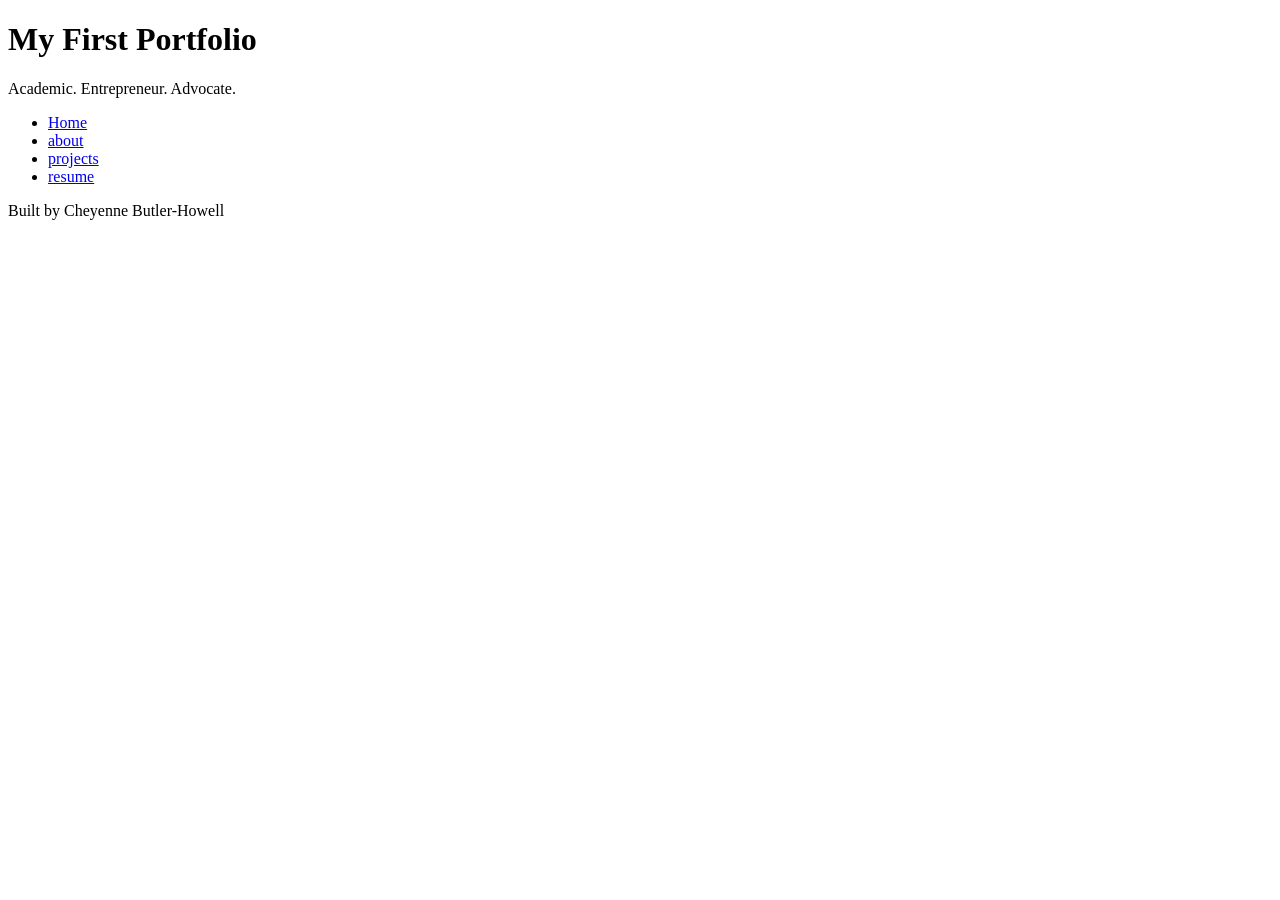
==== index.html @ c949973a "html basis all the content necessary for the code-along" ====
<!DOCTYPE html>
<html lang="en">
<head>
    <meta charset="UTF-8">
    <meta name="viewport" content="width=device-width, initial-scale=1.0">
    <title>My First Portfolio</title>
</head>
<body>
    <header>
        <h1>My First Portfolio</h1>
        <p>Academic. Entrepreneur. Advocate.</p>
    </header>
    <nav>
        <ul>
            <li><a href="index.html">Home</a></li>
            <li><a href="about.html">about</a></li>
            <li><a href="projects.html">projects</a></li>
            <li><a href="resume.html">resume</a></li>
        </ul>
    </nav>
    <main>

    </main>
    <footer>
        <p>Built by Cheyenne Butler-Howell</p>
    </footer>
</body>
</html>
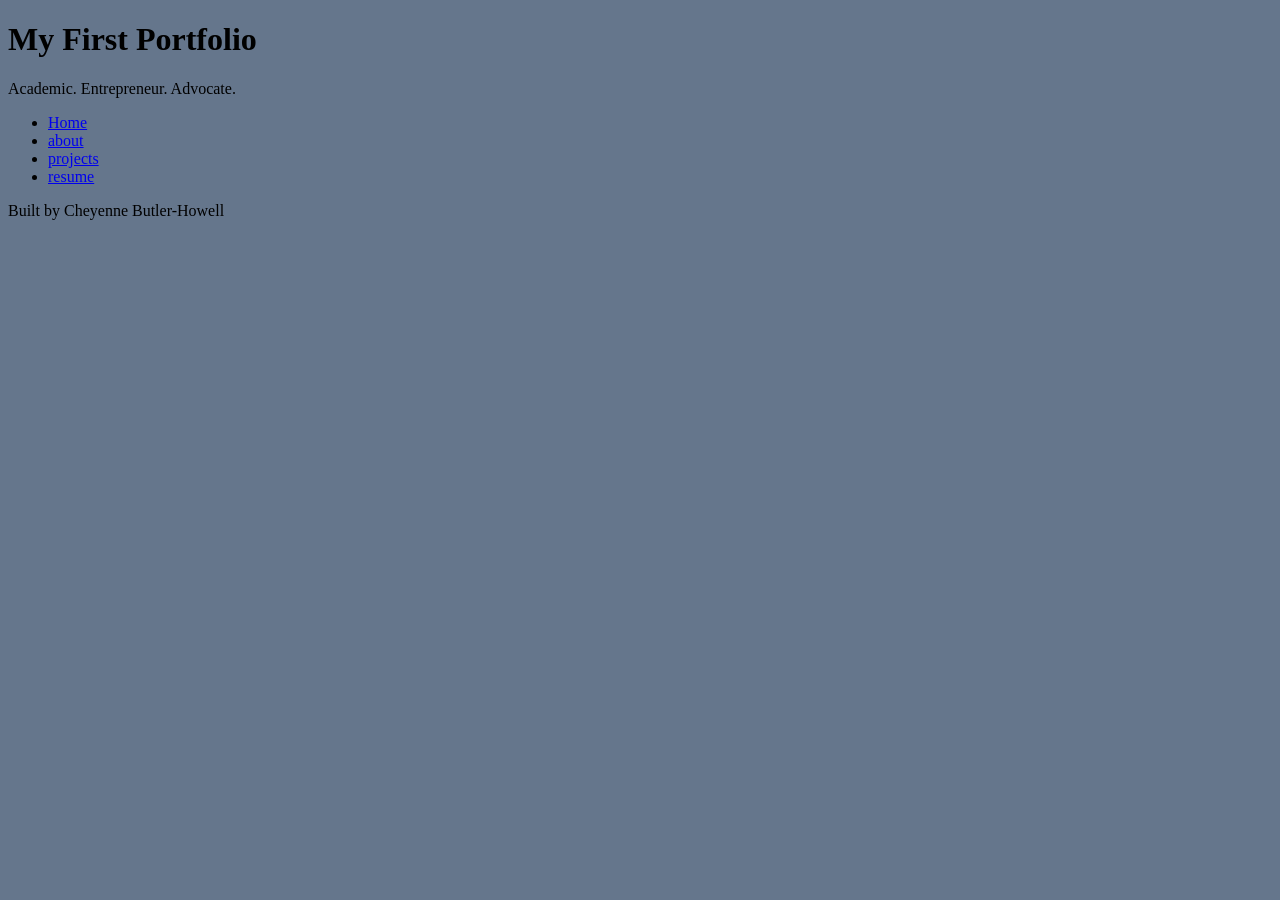
==== commit f0d2f9e0: "Completed Code-Along" ====
--- a/index.html
+++ b/index.html
@@ -3,6 +3,7 @@
 <head>
     <meta charset="UTF-8">
     <meta name="viewport" content="width=device-width, initial-scale=1.0">
+    <link rel="stylesheet" href="styles.css">
     <title>My First Portfolio</title>
 </head>
 <body>
--- a/styles.css
+++ b/styles.css
@@ -0,0 +1,13 @@
+/* CSS by Cheyenne Butler-Howell */
+/* Color Palette
+deep black= #05080D
+slate blue= #65768C
+steel blue= #263640
+burnt orange= #BF5B04
+earth= #733917
+*/
+
+/* GLOBAL (base) MOBILE FIRST */
+body {
+    background-color: #65768C;
+}
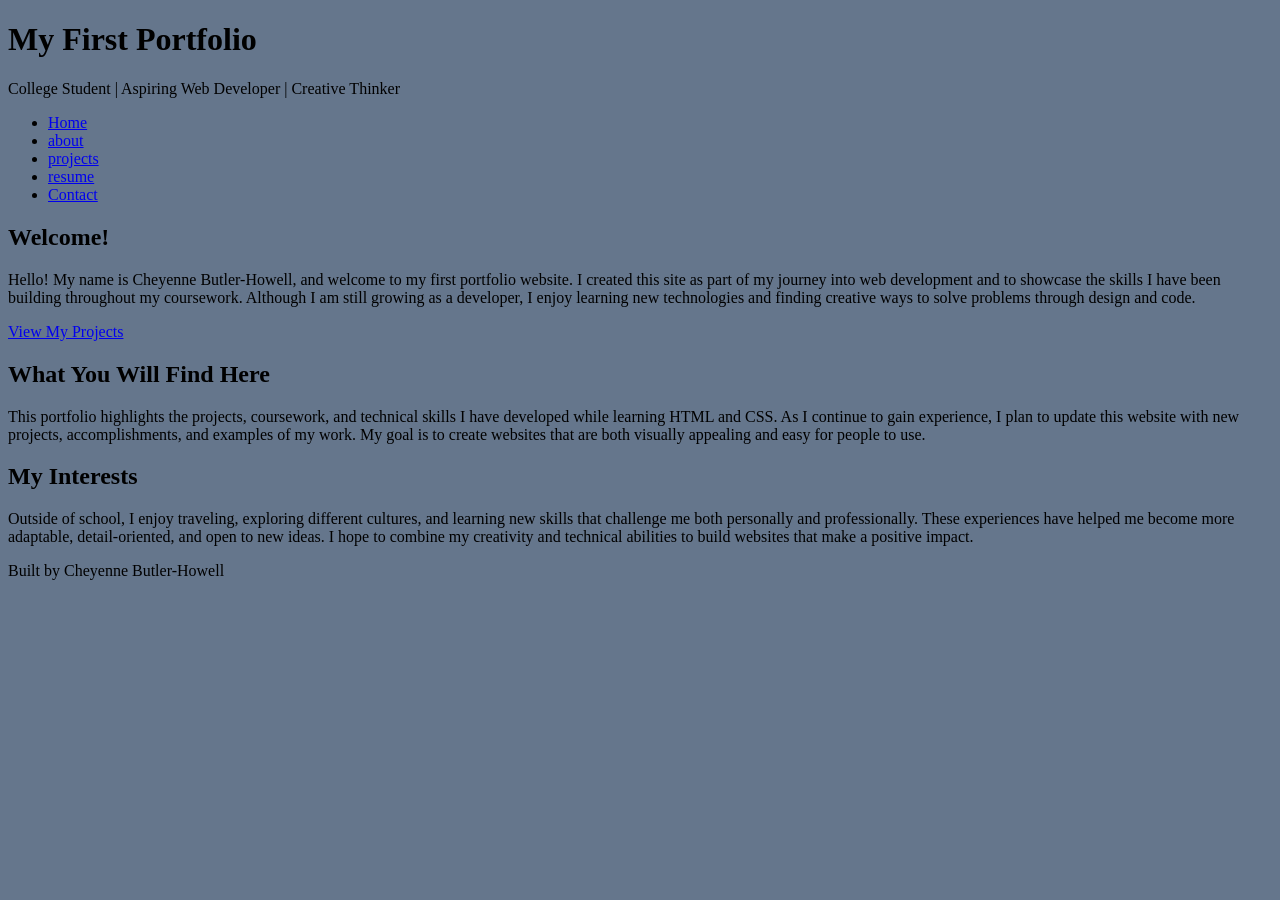
==== commit cc64d0b3: "Update index.html Created a Welcome Page to my personal portfolio, where I share my background, goal" ====
--- a/index.html
+++ b/index.html
@@ -9,7 +9,7 @@
 <body>
     <header>
         <h1>My First Portfolio</h1>
-        <p>Academic. Entrepreneur. Advocate.</p>
+        <p>College Student | Aspiring Web Developer | Creative Thinker</p>
     </header>
     <nav>
         <ul>
@@ -17,10 +17,23 @@
             <li><a href="about.html">about</a></li>
             <li><a href="projects.html">projects</a></li>
             <li><a href="resume.html">resume</a></li>
+            <li><a href="contact.html">Contact</a></li>
         </ul>
     </nav>
     <main>
-
+        <section class="hero">
+            <h2>Welcome!</h2>
+            <p>Hello! My name is Cheyenne Butler-Howell, and welcome to my first portfolio website. I created this site as part of my journey into web development and to showcase the skills I have been building throughout my coursework. Although I am still growing as a developer, I enjoy learning new technologies and finding creative ways to solve problems through design and code.</p>
+            <a class="button" href="projects.html">View My Projects</a>
+        </section>
+        <section>
+            <h2>What You Will Find Here</h2>
+            <p>This portfolio highlights the projects, coursework, and technical skills I have developed while learning HTML and CSS. As I continue to gain experience, I plan to update this website with new projects, accomplishments, and examples of my work. My goal is to create websites that are both visually appealing and easy for people to use.</p>
+        </section>
+        <section>
+            <h2>My Interests</h2>
+            <p>Outside of school, I enjoy traveling, exploring different cultures, and learning new skills that challenge me both personally and professionally. These experiences have helped me become more adaptable, detail-oriented, and open to new ideas. I hope to combine my creativity and technical abilities to build websites that make a positive impact.</p>
+        </section>
     </main>
     <footer>
         <p>Built by Cheyenne Butler-Howell</p>
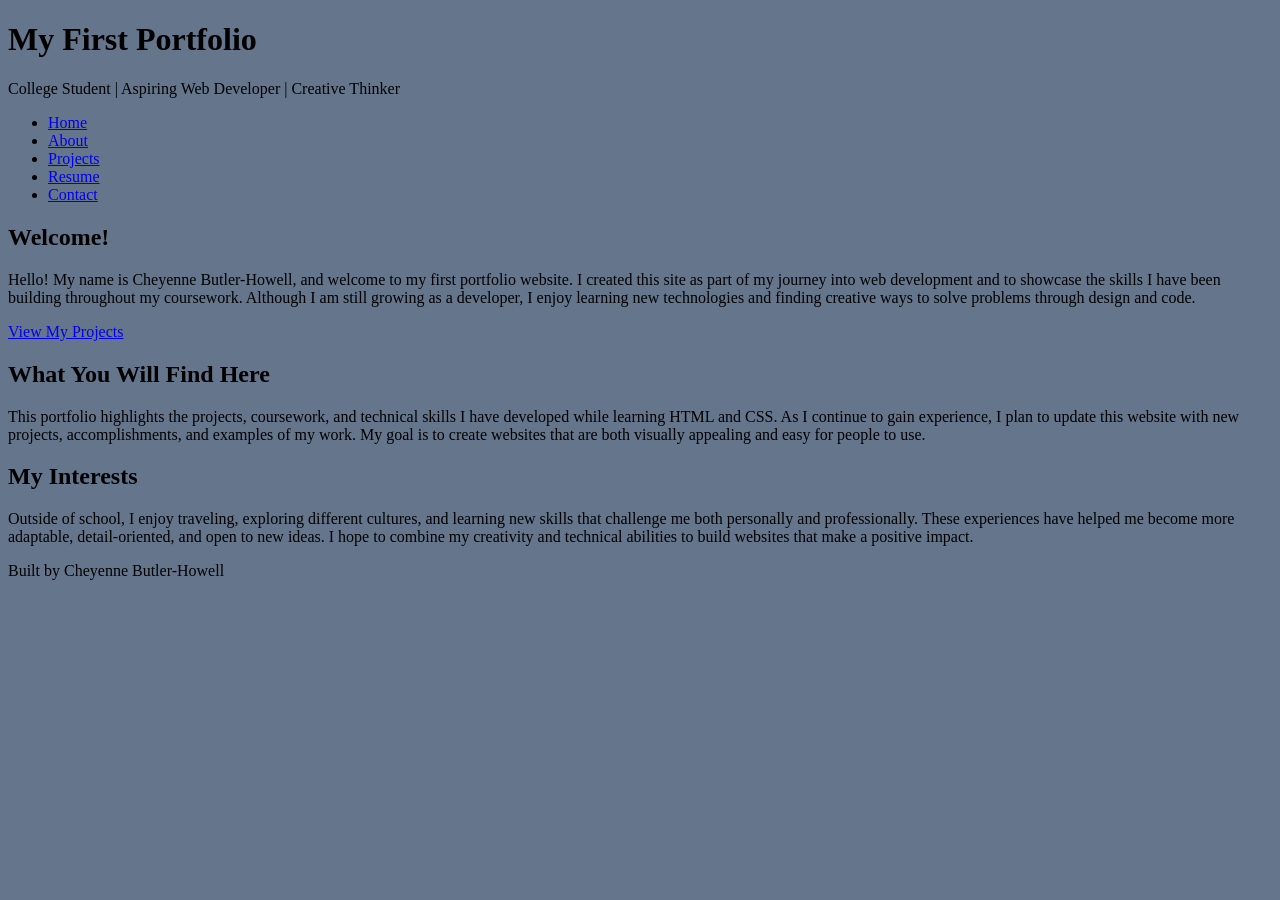
==== commit e6d9b9fb: "Updated About Page Created a personalized About page highlighting my military service, educational j" ====
--- a/index.html
+++ b/index.html
@@ -14,9 +14,9 @@
     <nav>
         <ul>
             <li><a href="index.html">Home</a></li>
-            <li><a href="about.html">about</a></li>
-            <li><a href="projects.html">projects</a></li>
-            <li><a href="resume.html">resume</a></li>
+            <li><a href="about.html">About</a></li>
+            <li><a href="projects.html">Projects</a></li>
+            <li><a href="resume.html">Resume</a></li>
             <li><a href="contact.html">Contact</a></li>
         </ul>
     </nav>
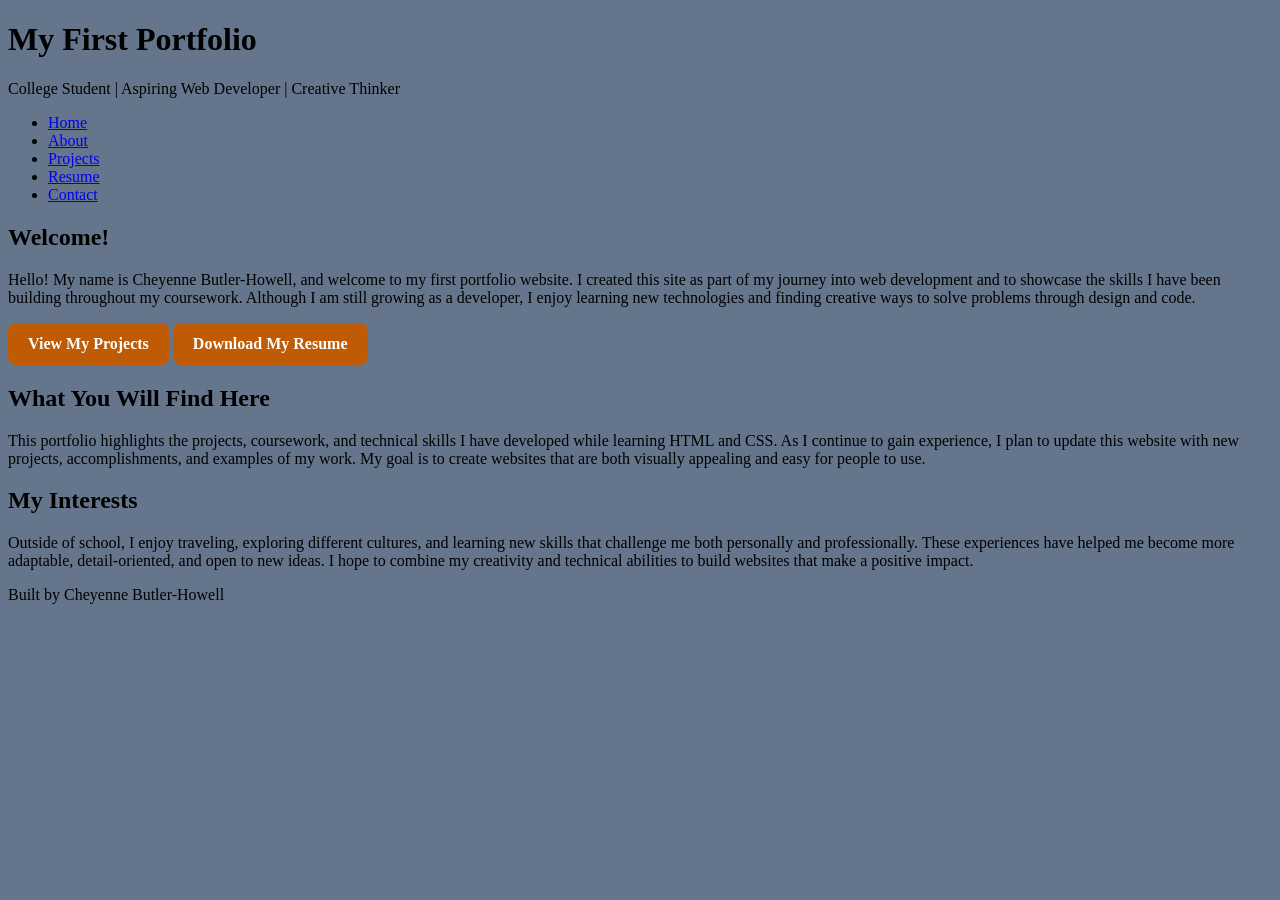
==== commit 91f9a94c: "Updated Resume and Contact pages Finished the Resume and Contact pages by adding professional conten" ====
--- a/index.html
+++ b/index.html
@@ -25,6 +25,7 @@
             <h2>Welcome!</h2>
             <p>Hello! My name is Cheyenne Butler-Howell, and welcome to my first portfolio website. I created this site as part of my journey into web development and to showcase the skills I have been building throughout my coursework. Although I am still growing as a developer, I enjoy learning new technologies and finding creative ways to solve problems through design and code.</p>
             <a class="button" href="projects.html">View My Projects</a>
+            <a class="button" href="resume.pdf" download>Download My Resume</a>
         </section>
         <section>
             <h2>What You Will Find Here</h2>
--- a/styles.css
+++ b/styles.css
@@ -10,4 +10,20 @@
 /* GLOBAL (base) MOBILE FIRST */
 body {
     background-color: #65768C;
-}+}
+
+.button {
+    display: inline-block;
+    padding: 0.75rem 1.25rem;
+    background-color: #BF5B04;
+    color: #ffffff;
+    text-decoration: none;
+    border-radius: 0.5rem;
+    font-weight: 700;
+    transition: background-color 0.2s ease;
+}
+
+.button:hover,
+.button:focus {
+    background-color: #933f02;
+}
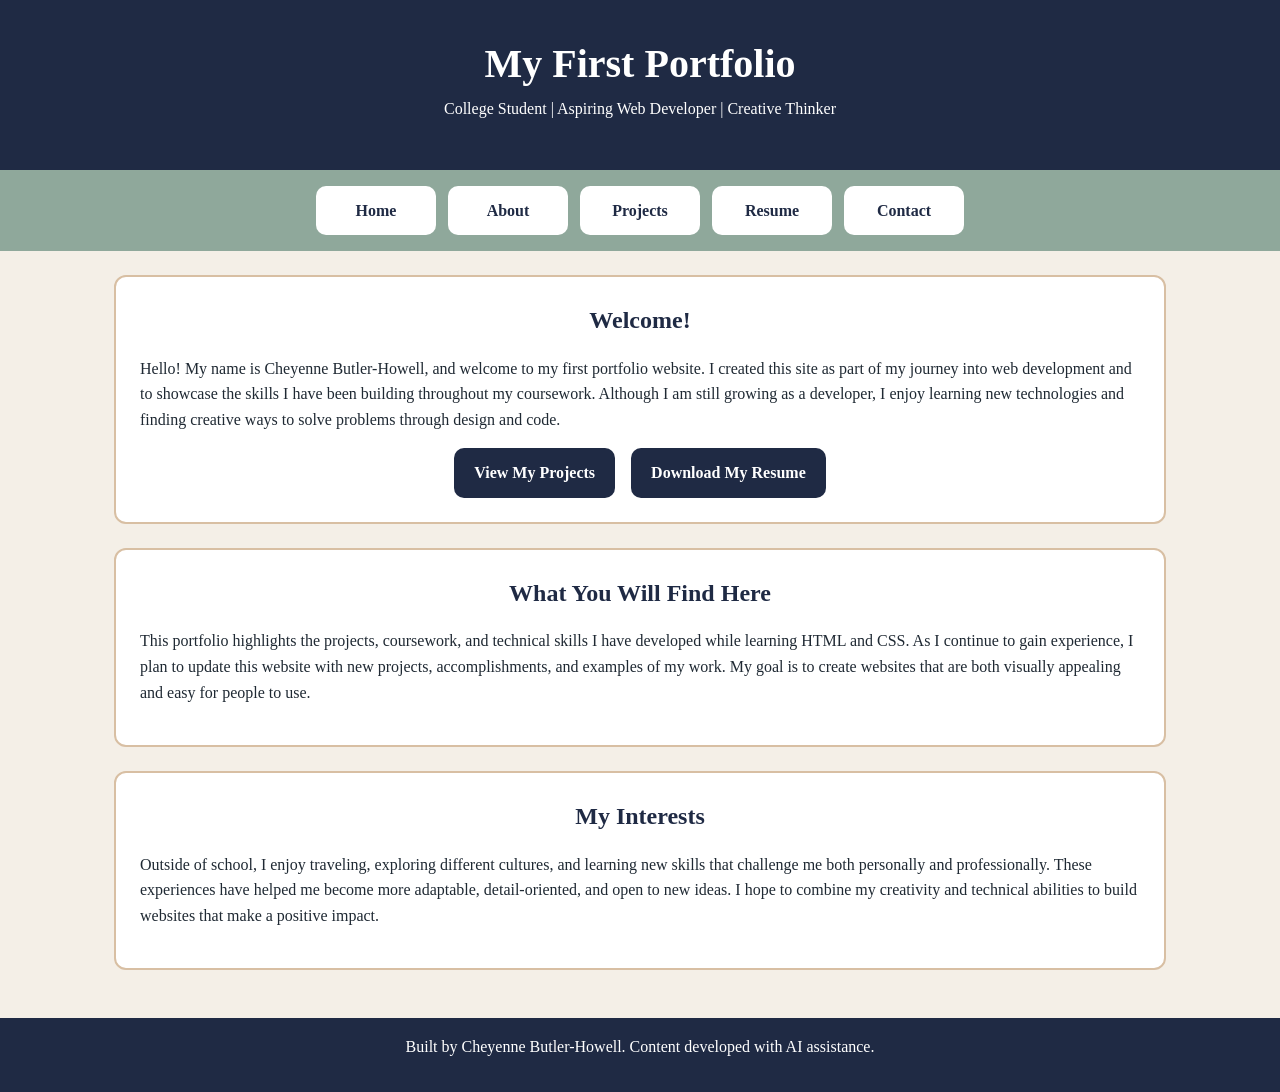
==== commit bdfed853: "Polish portfolio content and responsive design Completed and refined my portfolio website by finaliz" ====
--- a/index.html
+++ b/index.html
@@ -24,8 +24,10 @@
         <section class="hero">
             <h2>Welcome!</h2>
             <p>Hello! My name is Cheyenne Butler-Howell, and welcome to my first portfolio website. I created this site as part of my journey into web development and to showcase the skills I have been building throughout my coursework. Although I am still growing as a developer, I enjoy learning new technologies and finding creative ways to solve problems through design and code.</p>
-            <a class="button" href="projects.html">View My Projects</a>
-            <a class="button" href="resume.pdf" download>Download My Resume</a>
+            <div class="button-group">
+                <a class="button" href="projects.html">View My Projects</a>
+                <a class="button" href="resume.pdf" download>Download My Resume</a>
+            </div>
         </section>
         <section>
             <h2>What You Will Find Here</h2>
@@ -37,7 +39,7 @@
         </section>
     </main>
     <footer>
-        <p>Built by Cheyenne Butler-Howell</p>
+        <p>Built by Cheyenne Butler-Howell. Content developed with AI assistance.</p>
     </footer>
 </body>
 </html>
--- a/styles.css
+++ b/styles.css
@@ -1,29 +1,198 @@
 /* CSS by Cheyenne Butler-Howell */
 /* Color Palette
-deep black= #05080D
-slate blue= #65768C
-steel blue= #263640
-burnt orange= #BF5B04
-earth= #733917
+midnight navy= #1F2A44
+warm cream= #F4EFE7
+pure white= #FFFFFF
+sage green= #8FA89B
+warm sand= #D8BFA3
+charcoal gray= #1F2933
 */
 
-/* GLOBAL (base) MOBILE FIRST */
+/* GLOBAL MOBILE-FIRST STYLES */
+* {
+  box-sizing: border-box;
+  margin: 0;
+  padding: 0;
+}
+html {
+  scroll-behavior: smooth;
+}
 body {
-    background-color: #65768C;
+  font-family: Georgia, "Times New Roman", serif;
+  line-height: 1.6;
+  background-color: #F4EFE7;
+  color: #1F2933;
+  display: grid;
+  grid-template-areas:
+    "header"
+    "nav"
+    "main"
+    "footer";
+  min-height: 100vh;
 }
-
+header {
+  grid-area: header;
+  background-color: #1F2A44;
+  color: #FFFFFF;
+  text-align: center;
+  padding: 2rem 1rem;
+}
+header h1 {
+  font-size: 2.5rem;
+}
+nav {
+  grid-area: nav;
+  background-color: #8FA89B;
+  padding: 1rem;
+}
+nav ul {
+  list-style: none;
+  display: flex;
+  flex-direction: column;
+  gap: 0.75rem;
+}
+nav a {
+  display: block;
+  background-color: #FFFFFF;
+  color: #1F2A44;
+  text-decoration: none;
+  text-align: center;
+  font-weight: bold;
+  padding: 0.75rem;
+  border-radius: 10px;
+}
+nav a:hover,
+nav a:focus {
+  background-color: #D8BFA3;
+  color: #1F2933;
+}
+main {
+  grid-area: main;
+  padding: 1.5rem;
+}
+section {
+  background-color: #FFFFFF;
+  border: 2px solid #D8BFA3;
+  border-radius: 12px;
+  padding: 1.5rem;
+  margin-bottom: 1.5rem;
+}
+h2 {
+  color: #1F2A44;
+  text-align: center;
+  margin-bottom: 1rem;
+}
+h3 {
+  color: #1F2A44;
+  margin: 1rem 0 0.5rem;
+}
+p {
+  margin-bottom: 1rem;
+}
+img {
+  max-width: 100%;
+  height: auto;
+  display: block;
+  border-radius: 10px;
+}
+.project-cards {
+  display: grid;
+  gap: 1.5rem;
+}
+.project-card {
+  background-color: #F4EFE7;
+  border: 2px solid #8FA89B;
+  border-radius: 12px;
+  padding: 1rem;
+  text-align: center;
+}
+.project-card img,
+.gallery-grid img {
+    width: 100%;
+    height: auto;
+    display: block;
+    border-radius: 10px;
+}
+.featured-work {
+  text-align: center;
+}
+.featured-work .project-card {
+  margin-bottom: 1rem;
+}
+.image-gallery p {
+  text-align: center;
+}
+.gallery-grid {
+  display: grid;
+  gap: 1rem;
+}
+.project-summaries ul {
+  padding-left: 1.5rem;
+}
+.project-summaries li {
+  margin-bottom: 1rem;
+}
 .button {
-    display: inline-block;
-    padding: 0.75rem 1.25rem;
-    background-color: #BF5B04;
-    color: #ffffff;
-    text-decoration: none;
-    border-radius: 0.5rem;
-    font-weight: 700;
-    transition: background-color 0.2s ease;
+  display: inline-block;
+  background-color: #1F2A44;
+  color: #FFFFFF;
+  text-decoration: none;
+  font-weight: bold;
+  padding: 0.75rem 1.25rem;
+  border-radius: 10px;
 }
-
+.button-group {
+  display: flex;
+  flex-wrap: wrap;
+  gap: 1rem;
+  justify-content: center;
+  margin-top: 1rem;
+}
 .button:hover,
 .button:focus {
-    background-color: #933f02;
+  background-color: #8FA89B;
+  color: #1F2A44;
 }
+footer {
+  grid-area: footer;
+  background-color: #1F2A44;
+  color: #FFFFFF;
+  text-align: center;
+  padding: 1rem;
+}
+@media screen and (min-width: 800px) {
+  body {
+    grid-template-areas:
+      "header header"
+      "nav nav"
+      "main main"
+      "footer footer";
+    grid-template-columns: 1fr 1fr;
+  }
+  nav ul {
+    flex-direction: row;
+    justify-content: center;
+  }
+  nav li {
+    min-width: 120px;
+  }
+  main {
+    max-width: 1100px;
+    width: 100%;
+    margin: 0 auto;
+  }
+  .project-cards {
+    grid-template-columns: repeat(3, 1fr);
+  }
+  .featured-work {
+    display: grid;
+    gap: 1.5rem;
+  }
+  .featured-work .project-card {
+    max-width: 700px;
+    margin: 0 auto 1rem;
+  }
+  .gallery-grid {
+    grid-template-columns: repeat(4, 1fr);
+  }
+}
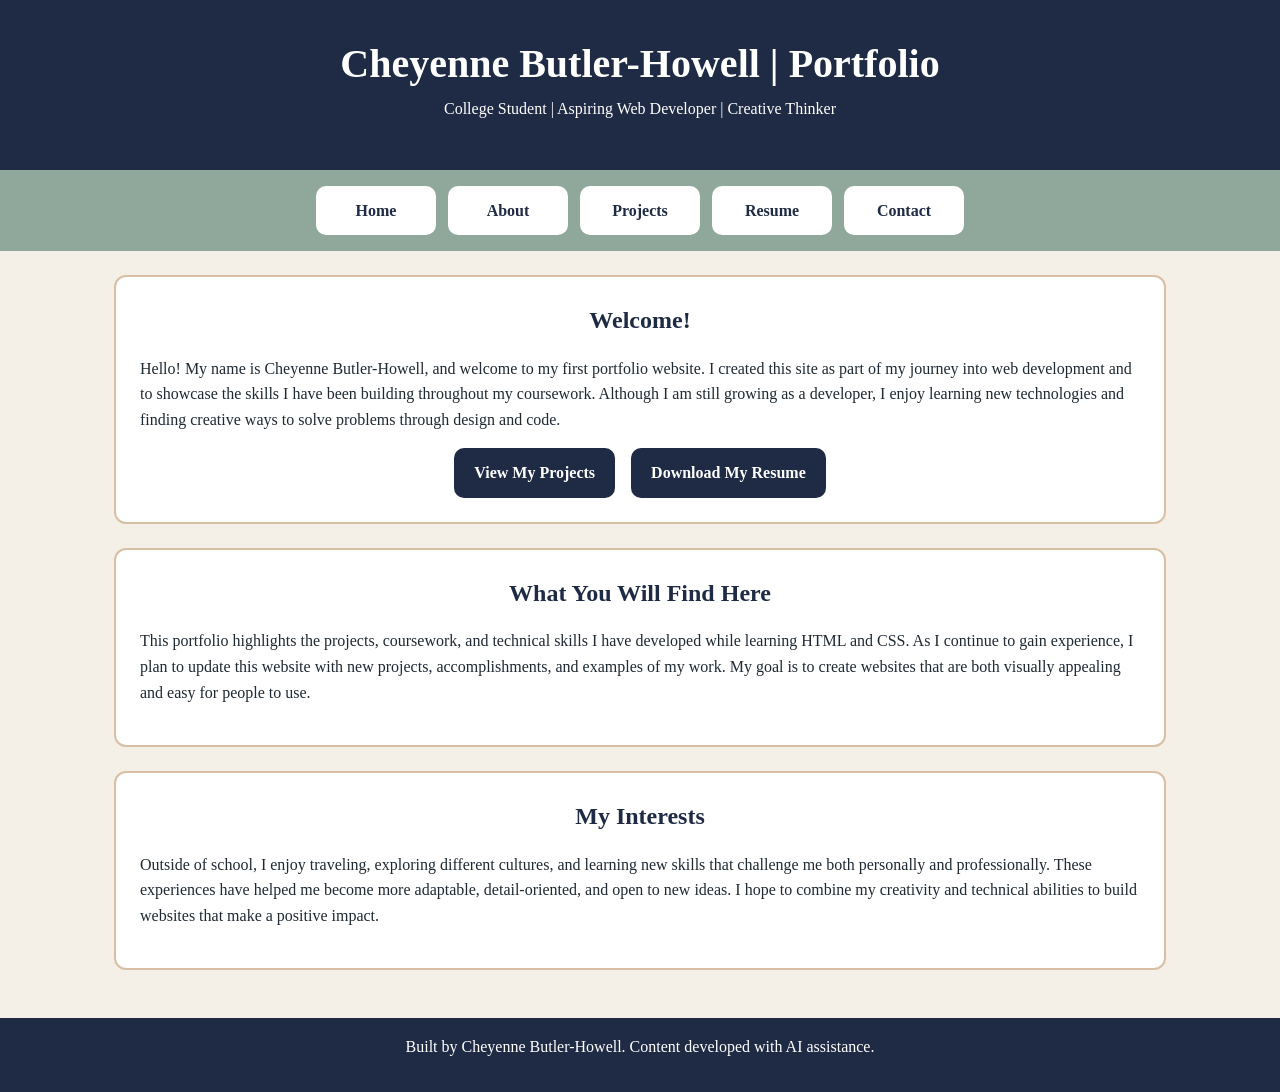
==== commit 5f34c872: "Portfolio title update" ====
--- a/index.html
+++ b/index.html
@@ -4,11 +4,11 @@
     <meta charset="UTF-8">
     <meta name="viewport" content="width=device-width, initial-scale=1.0">
     <link rel="stylesheet" href="styles.css">
-    <title>My First Portfolio</title>
+    <title>Cheyenne Butler-Howell | Portfolio</title>
 </head>
 <body>
     <header>
-        <h1>My First Portfolio</h1>
+        <h1>Cheyenne Butler-Howell | Portfolio</h1>
         <p>College Student | Aspiring Web Developer | Creative Thinker</p>
     </header>
     <nav>
--- a/styles.css
+++ b/styles.css
@@ -106,12 +106,17 @@
   padding: 1rem;
   text-align: center;
 }
-.project-card img,
+.project-card img {
+  width: 100%;
+  height: auto;
+  display: block;
+  border-radius: 10px;
+}
 .gallery-grid img {
-    width: 100%;
-    height: auto;
-    display: block;
-    border-radius: 10px;
+  width: 100%;
+  height: auto;
+  display: block;
+  border-radius: 10px;
 }
 .featured-work {
   text-align: center;
@@ -131,6 +136,14 @@
 }
 .project-summaries li {
   margin-bottom: 1rem;
+}
+.skills ul {
+  list-style: none;
+  display: grid;
+  grid-template-columns: repeat(3, auto);
+  justify-content: center;
+  gap: 0.5rem 2rem;
+  padding: 0;
 }
 .button {
   display: inline-block;
@@ -193,6 +206,8 @@
     margin: 0 auto 1rem;
   }
   .gallery-grid {
-    grid-template-columns: repeat(4, 1fr);
+    display: grid;
+    gap: 1rem;
+    grid-template-columns: repeat(2, 1fr);
   }
 }
